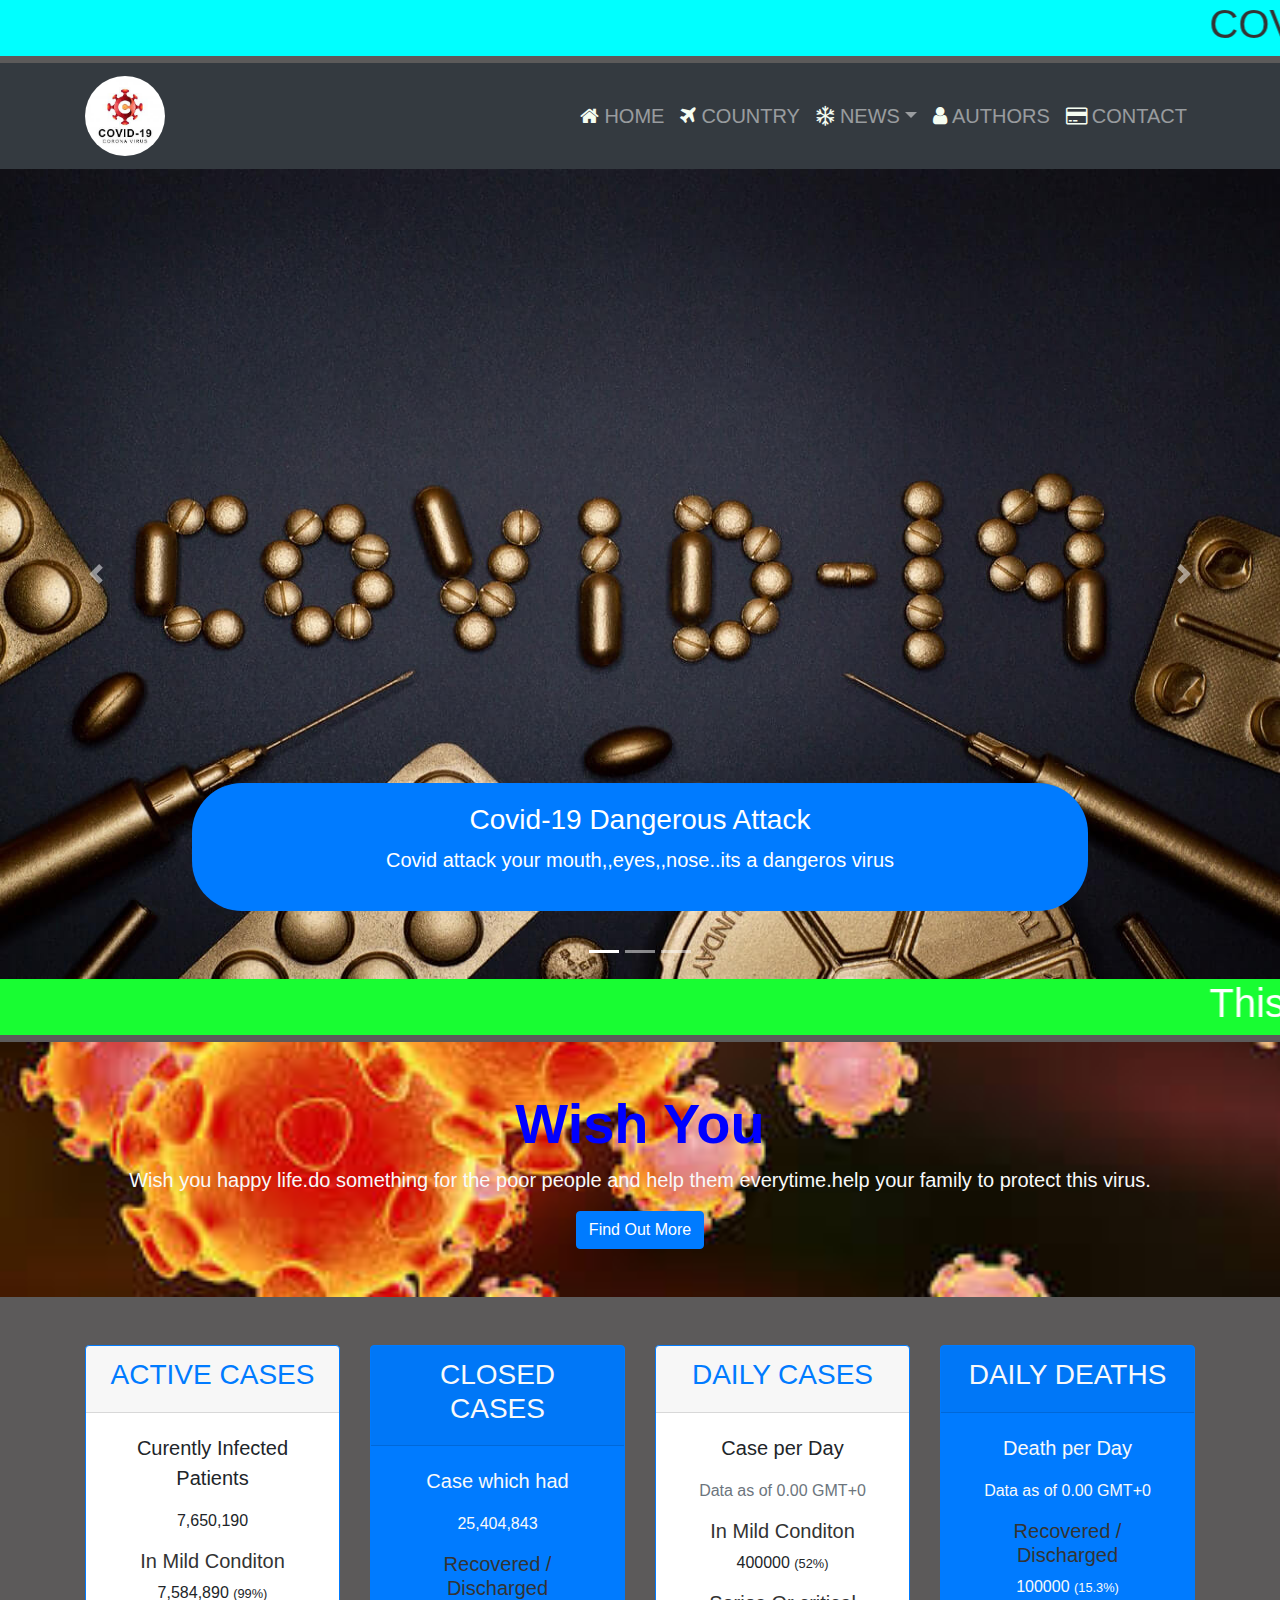
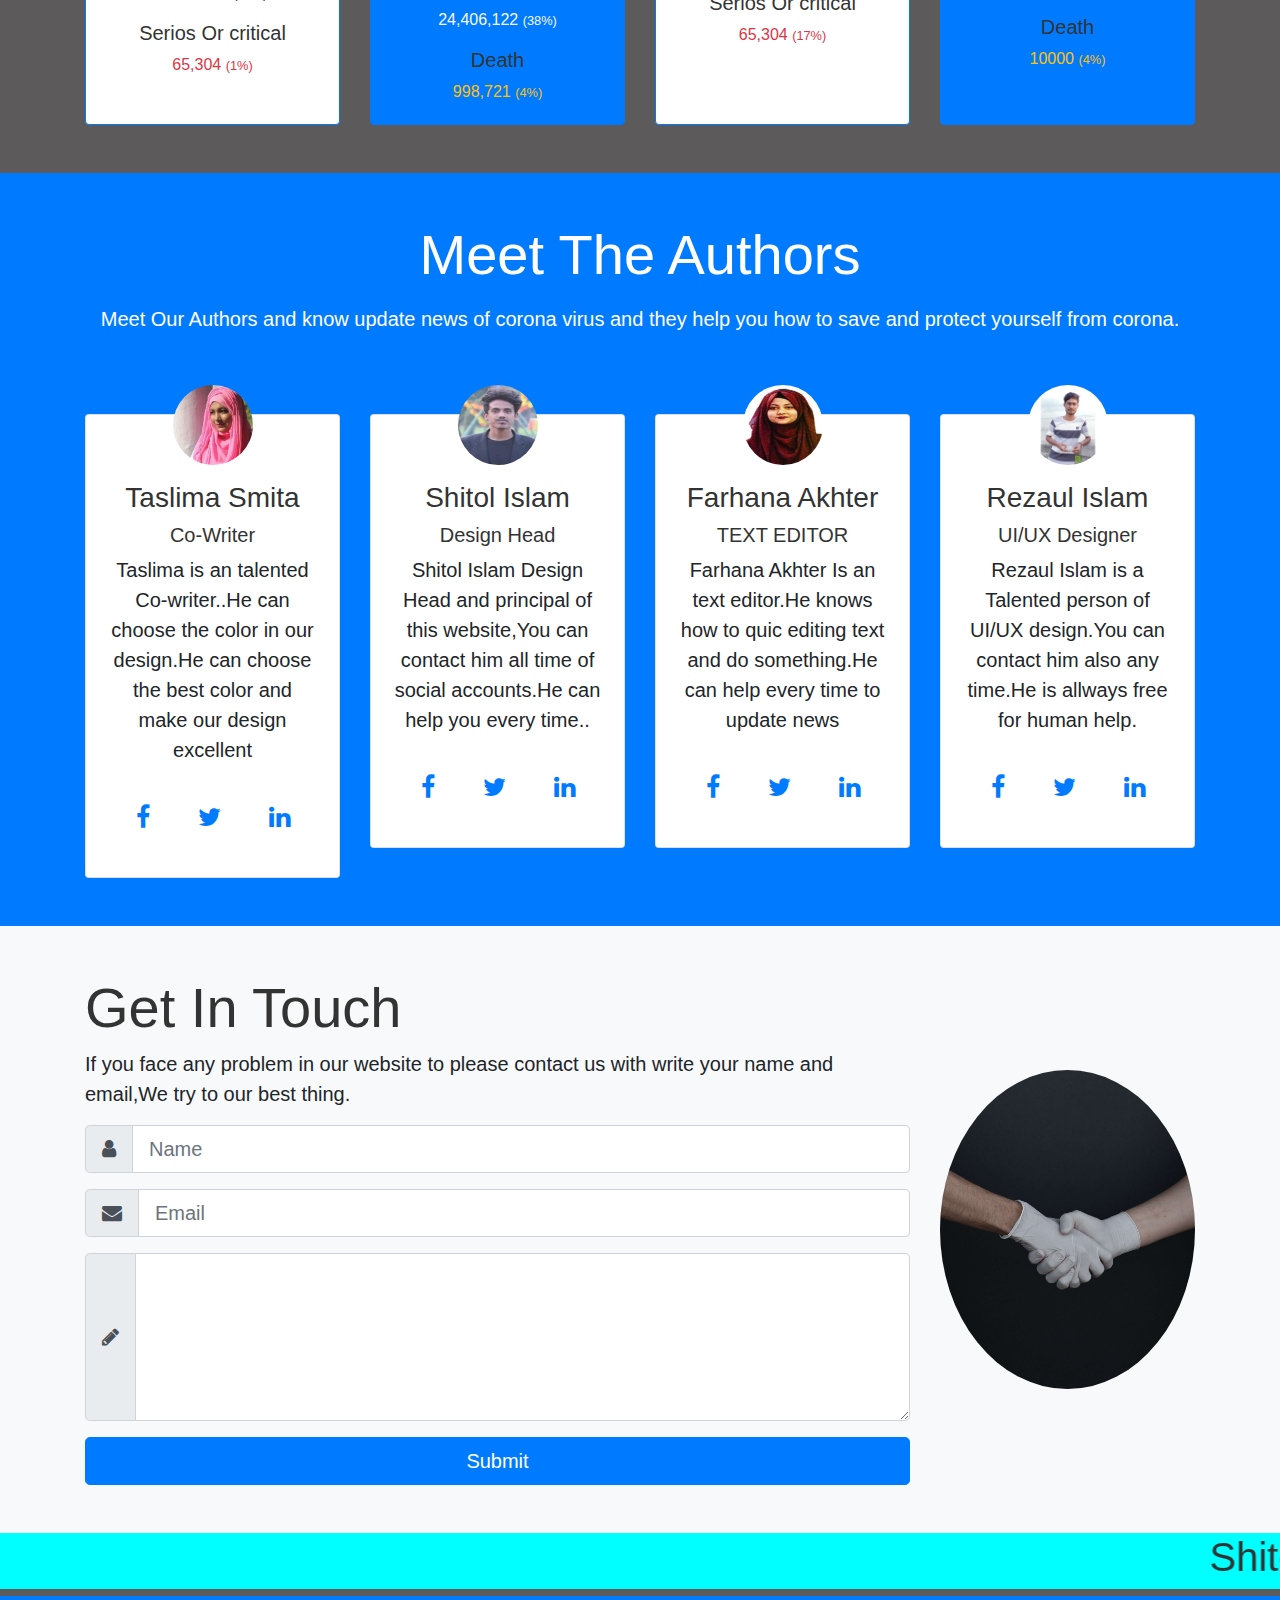
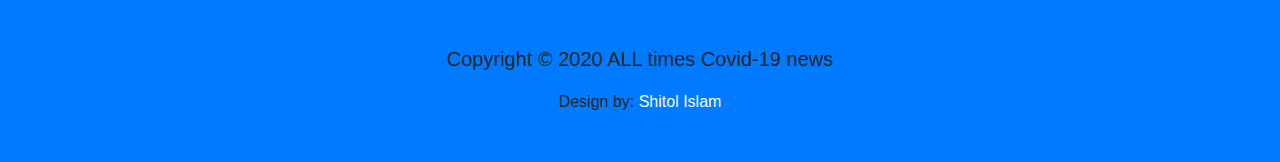
==== index.html @ 83edcdc6 "Covid 19 website" ====
﻿<!DOCTYPE html>
<html lang="en">
    <head>
        <meta charset="UTF-8">
        <meta name="viewport" content="width=device-width, initial-scale=1.0">
        <meta http-equiv="X-UA-Compatible" content="ie=edge">
        <meta name="description" content="Covid-19 wensite.">
        <meta name="keywords" content="covid19,corona virus, corona update">
        <meta name="author" content="Shitol Islam">
        <link rel="shortcut icon" type="image/x-icon" href="assets/images/pexels-cdc-3992933.jpg">
        <link rel="stylesheet" href="assets/css/uikit.min.css">
        <link rel="stylesheet" href="assets/css/font-awesome.min.css">
        <link rel="stylesheet" href="assets/css/bootstrap.min.css">
        <link rel="stylesheet" href="assets/css/style.css">
        <link rel="stylesheet" href="assets/css/responsive.css">
        <title>COVID - 19  ALL DAY UPDATE NEWS</title>
    </head>
    <body data-spy="scroll" data-target=".navbar">
        <!-- HEADER SECTION -->
        <section class="header">
            <div class="row">
                <div class="col">
                    <marquee width="100%" bgcolor="cyan"><h1>COVID-19 ALL DAY UPDATE NEWS! You Can know all update covid19 news here.......</h1></marquee> 
                </div>
            </div>
        </section>
        <!-- NAVBAR DESIGN -->
        <nav class="navbar bg-dark navbar-dark navbar-expand-md" uk-sticky="top: 100; animation: uk-animation-slide-top; bottom: #sticky-on-scroll-up">
            <div class="container">
                <button type="button" class="navbar-toggler" data-toggle="collapse" data-target="#shitol"><span class="navbar-toggler-icon"></span></button>
                <a class="navbar-brand" href="#"><img src="assets/images/logo.jpg" alt="logo"></a>
                <div class="collapse navbar-collapse" id="shitol">
                    <ul class="navbar-nav ml-auto">
                        <li class="nav-item"><a class="nav-link" href="index.html"><i class="fa fa-home"></i>HOME</a></li>
                        <li class="nav-item"><a class="nav-link" href="country.html"><i class="fa fa-plane"></i>COUNTRY</a></li>
                        <li class="nav-item  dropdown"><a class="nav-link dropdown-toggle" data-toggle="dropdown" href="#"><i class="fa fa-snowflake-o"></i>NEWS</a>
                            <div class="dropdown-menu">
                                <a href="" class="dropdown-item">Bangladesh</a>
                                <a href="" class="dropdown-item">India</a>
                                <a href="" class="dropdown-item">China</a>
                            </div>
                        </li>
                        <li class="nav-item"><a class="nav-link" href="#authors"><i class="fa fa-user"></i>AUTHORS</a></li>
                        <li class="nav-item"><a class="nav-link" href="#contact"><i class="fa fa-credit-card"></i>CONTACT</a></li>
                    </ul>
                </div>
            </div>
        </nav>

        <!-- SLIDER SECTION-->
        <div id="slider1" class="carousel slide" data-ride="carousel">
            <ol class="carousel-indicators">
                <li class="active" data-target="#slider1" data-slide-to="0"></li>
                <li data-target="#slider1" data-slide-to="1"></li>
                <li data-target="#slider1" data-slide-to="2"></li>
            </ol>
            <div class="carousel-inner" role="listbox">
                <div class="carousel-item active">
                    <img src="assets/images/slider1.jpg" alt="one" class="d-block img-fluid">
                    <div class="carousel-caption bg-primary mb-5">
                        <h3 class="text-white">Covid-19 Dangerous Attack</h3>
                        <p class="lead">Covid attack your mouth,,eyes,,nose..its a dangeros virus</p>
                    </div>
                </div>
                <div class="carousel-item">
                    <img src="assets/images/slide2.jpg" alt="two">
                    <div class="carousel-caption bg-danger mb-5">
                        <h3 class="text-white">Please Wash Your Hand </h3>
                        <p class="lead">Please Wash your hands,face more time,using handsanitizer,Dettol.lifeboy.</p>
                    </div>
                </div>
                <div class="carousel-item">
                    <img src="assets/images/slide3.jpg" alt="three">
                    <div class="carousel-caption bg-success mb-5">
                        <h3 class="text-white">Please Allways Using Mask</h3>
                        <p class="lead">To make your self fresh and fantastic please use mask for all time in outdoor,,dont forget that..</p>
                    </div>
                </div>
            </div>
            <a href="#slider1" class="carousel-control-prev" data-slide="prev"><span class="carousel-control-prev-icon"></span></a>
            <a href="#slider1" class="carousel-control-next" data-slide="next"><span class="carousel-control-next-icon"></span></a>
        </div>
        <section class="head-footer">
            <div class="row">
                <div class="col">
                    <marquee width="100%" bgcolor="#18fd32"><h1 class="text-white">This news can change any time....Please Like my website its my practice website.....</h1></marquee> 
                </div>
            </div>
        </section>
        <!-- EXPLORE -->
        <section id="explore-head" class="text-center text-light py-5">
            <div class="container">
                <div class="row">
                    <div class="col">
                        <h2 class="display-4">Wish You</h2>
                        <p class="lead">Wish you happy life.do something for the poor people and help them everytime.help your family to protect this virus.</p>
                        <a href="#" class="btn btn-primary">Find Out More</a>
                    </div>
                </div>
            </div> 
        </section>
        <!-- BOXES -->
        <section id="boxes" class="py-5 text-center"> 
            <div class="container">
                <div class="row">
                    <div class="col-lg-3">
                        <div class="card border-primary">
                            <div class="card-header">
                                <h3 class="text-primary">ACTIVE CASES</h3>
                            </div>
                            <div class="card-body">
                                <p class="lead">Curently Infected Patients</p>
                                <p>7,650,190</p>
                                <h5>In Mild Conditon</h5>
                                <p>7,584,890 <small>(99%)</small></p>
                                <h5>Serios Or critical</h5>
                                <p class="text-danger">65,304 <small>(1%)</small></p>
                            </div>
                        </div>
                    </div>
                    <div class="col-lg-3">
                        <div class="card border-primary bg-primary text-light">
                            <div class="card-header">
                                <h3 class="text-light">CLOSED CASES</h3>
                            </div>
                            <div class="card-body">
                                <p class="lead">Case which had</p>
                                <p>25,404,843</p>
                                <h5>Recovered / Discharged</h5>
                                <p>24,406,122 <small>(38%)</small></p>
                                <h5>Death</h5>
                                <p class="text-warning">998,721 <small>(4%)</small></p>
                            </div>
                        </div>
                    </div>
                    <div class="col-lg-3">
                        <div class="card border-primary">
                            <div class="card-header">
                                <h3 class="text-primary">DAILY CASES</h3>
                            </div>
                            <div class="card-body">
                                <p class="lead">Case per Day</p>
                                <p class="text-muted">Data as of 0.00 GMT+0</p>
                                <h5>In Mild Conditon</h5>
                                <p>400000 <small>(52%)</small></p>
                                <h5>Serios Or critical</h5>
                                <p class="text-danger">65,304 <small>(17%)</small></p>
                            </div>
                        </div>
                    </div>
                    <div class="col-lg-3">
                        <div class="card border-primary bg-primary text-light">
                            <div class="card-header">
                                <h3 class="text-light">DAILY DEATHS</h3>
                            </div>
                            <div class="card-body">
                                <p class="lead">Death per Day</p>
                                <p>Data as of 0.00 GMT+0</p>
                                <h5>Recovered / Discharged</h5>
                                <p>100000 <small>(15.3%)</small></p>
                                <h5>Death</h5>
                                <p class="text-warning">10000 <small>(4%)</small></p>
                            </div>
                        </div>
                    </div>
                </div>
            </div>
        </section>
        <!-- AUTHORS -->
        <section id="authors" class="text-center py-5 bg-primary">
            <div class="container">
                <div class="row">
                    <div class="col-12">
                        <div class="info-authors mb-5 pb-3">
                            <h2 class="display-4 text-white">Meet The Authors</h2>
                            <p class="lead mt-3 text-white">Meet Our Authors and know update news of corona virus and they help you how to save and protect yourself from corona.</p>                            

                        </div>
                    </div>
                </div>
                <div class="row">
                    <div class="col-lg-3 col-md-6 col-sm-12">
                        <div class="card">
                            <div class="card-body">
                                <img src="assets/images/tasli.jpeg" alt="taslima" class="img-fluid mb-3">
                                <h3>Taslima Smita</h3>
                                <h5>Co-Writer</h5>
                                <p class="lead">Taslima is an talented Co-writer..He can choose the color in our design.He can choose the best color and make our design excellent</p>
                                <div class="d-flex flex-row justify-content-center">
                                    <div class="p-4">
                                        <a href="http://www.fb.com">
                                            <i class="fa fa-facebook"></i></a>
                                    </div>
                                    <div class="p-4">
                                        <a href="http://www.twitter.com">
                                            <i class="fa fa-twitter"></i></a>
                                    </div>
                                    <div class="p-4">
                                        <a href="http://www.linkedin.com">
                                            <i class="fa fa-linkedin"></i></a>
                                    </div>
                                </div>
                            </div> 
                        </div>
                    </div>
                    <div class="col-lg-3 col-md-6 col-sm-12">
                        <div class="card">
                            <div class="card-body">
                                <img src="assets/images/shitol.jpeg" alt="shitol" class="img-fluid mb-3">
                                <h3>Shitol Islam</h3>
                                <h5>Design Head</h5>
                                <p class="lead">Shitol Islam Design Head and principal of this website,You can contact him all time of social accounts.He can help you every time..</p>
                                <div class="d-flex flex-row justify-content-center">
                                    <div class="p-4">
                                        <a href="https://web.facebook.com/shitol.islam.733/">
                                            <i class="fa fa-facebook"></i></a>
                                    </div>
                                    <div class="p-4">
                                        <a href="http://www.twitter.com">
                                            <i class="fa fa-twitter"></i></a>
                                    </div>
                                    <div class="p-4">
                                        <a href="http://www.linkedin.com">
                                            <i class="fa fa-linkedin"></i></a>
                                    </div>
                                </div>
                            </div> 
                        </div>
                    </div>
                    <div class="col-lg-3 col-md-6 col-sm-12">
                        <div class="card">
                            <div class="card-body">
                                <img src="assets/images/farhana.jpeg" alt="rabbi" class="img-fluid mb-3">
                                <h3>Farhana Akhter</h3>
                                <h5>TEXT EDITOR</h5>
                                <p class="lead">Farhana Akhter Is an text editor.He knows how to quic editing text and do something.He can help every time to update news</p>
                                <div class="d-flex flex-row justify-content-center">
                                    <div class="p-4">
                                        <a href="http://www.fb.com">
                                            <i class="fa fa-facebook"></i></a>
                                    </div>
                                    <div class="p-4">
                                        <a href="http://www.twitter.com">
                                            <i class="fa fa-twitter"></i></a>
                                    </div>
                                    <div class="p-4">
                                        <a href="http://www.linkedin.com">
                                            <i class="fa fa-linkedin"></i></a>
                                    </div>
                                </div>
                            </div> 
                        </div>
                    </div>

                    <div class="col-lg-3 col-md-6 col-sm-12">
                        <div class="card">
                            <div class="card-body">
                                <img src="assets/images/rezaol.png" alt="rezaul" class="img-fluid mb-3">
                                <h3>Rezaul Islam</h3>
                                <h5>UI/UX Designer</h5>
                                <p class="lead">Rezaul Islam is a Talented person of UI/UX design.You can contact him also any time.He is allways free for human help.</p>
                                <div class="d-flex flex-row justify-content-center">
                                    <div class="p-4">
                                        <a href="http://www.fb.com">
                                            <i class="fa fa-facebook"></i></a>
                                    </div>
                                    <div class="p-4">
                                        <a href="http://www.twitter.com">
                                            <i class="fa fa-twitter"></i></a>
                                    </div>
                                    <div class="p-4">
                                        <a href="http://www.linkedin.com">
                                            <i class="fa fa-linkedin"></i></a>
                                    </div>
                                </div>
                            </div> 
                        </div>
                    </div>
                </div>
            </div>
        </section> 
        <!-- SECTION CONTACT--> 
        <section id="contact" class="py-5 bg-light">
            <div class="container">
                <div class="row">
                    <div class="col-lg-9">
                        <div class="info-contact">
                            <h2 class="display-4">Get In Touch</h2>
                            <p class="lead">If you face any problem in our website to please contact us with write your name and email,We try to our best thing.</p>
                        </div>
                        <form>
                            <div class="form-group">
                                <div class="input-group input-group-lg">
                                    <div class="input-group-prepend">
                                        <span class="input-group-text"><i class="fa fa-user"></i></span>
                                    </div>
                                    <input type="text" placeholder="Name" class="form-control form-control-lg">
                                </div>
                            </div>
                            <div class="form-group">
                                <div class="input-group input-group-lg">
                                    <div class="input-group-prepend">
                                        <span class="input-group-text">
                                            <i class="fa fa-envelope"></i>
                                        </span>
                                    </div>
                                    <input type="email" placeholder="Email" class="form-control form-control-lg">
                                </div>
                            </div>
                            <div class="form-group">
                                <div class="input-group input-group-lg">
                                    <div class="input-group-prepend">
                                        <span class="input-group-text">
                                            <i class="fa fa-pencil"></i>
                                        </span>
                                    </div>
                                    <textarea name="message" rows="5" class="form-control form-control-lg"></textarea>
                                </div>
                            </div>
                            <input type="submit" class="btn btn-primary btn-lg btn-block" value="Submit">
                        </form>
                    </div>
                    <div class="col align-self-center">
                        <img src="assets/images/pic3.jpg" alt="logo" class="img-fluid d-none d-lg-block rounded-circle">
                    </div>
                </div>
            </div>
        </section>
        <section class="header">
            <div class="row">
                <div class="col">
                    <marquee width="100%" bgcolor="cyan"><h1>Shitol24.bd.com</h1></marquee> 
                </div>
            </div>
        </section>
        <!-- FOOTER SECTION -->
        <footer id="footer-main" class="bg-primary text-center py-5">
            <div class="container">
                <div class="row">
                    <div class="col-12">
                        <p class="lead">Copyright &copy; 2020 ALL times Covid-19 news</p>
                        <span>Design by: <a class="text-light" href="https://web.facebook.com/shitol.islam.733/">Shitol Islam</a></span>
                    </div>
                </div>
            </div> 
        </footer>  
        <!-- SCRIPT FILE -->
        <script src="assets/js/jquery-3.4.1.min.js"></script>           
        <script src="assets/js/popper.min.js"></script>                 
        <script src="assets/js/bootstrap.min.js"></script>          
        <script src="assets/js/uikit.min.js"></script>          
        <script src="assets/js/uikit-icons.min.js"></script>          
    </body>
</html>
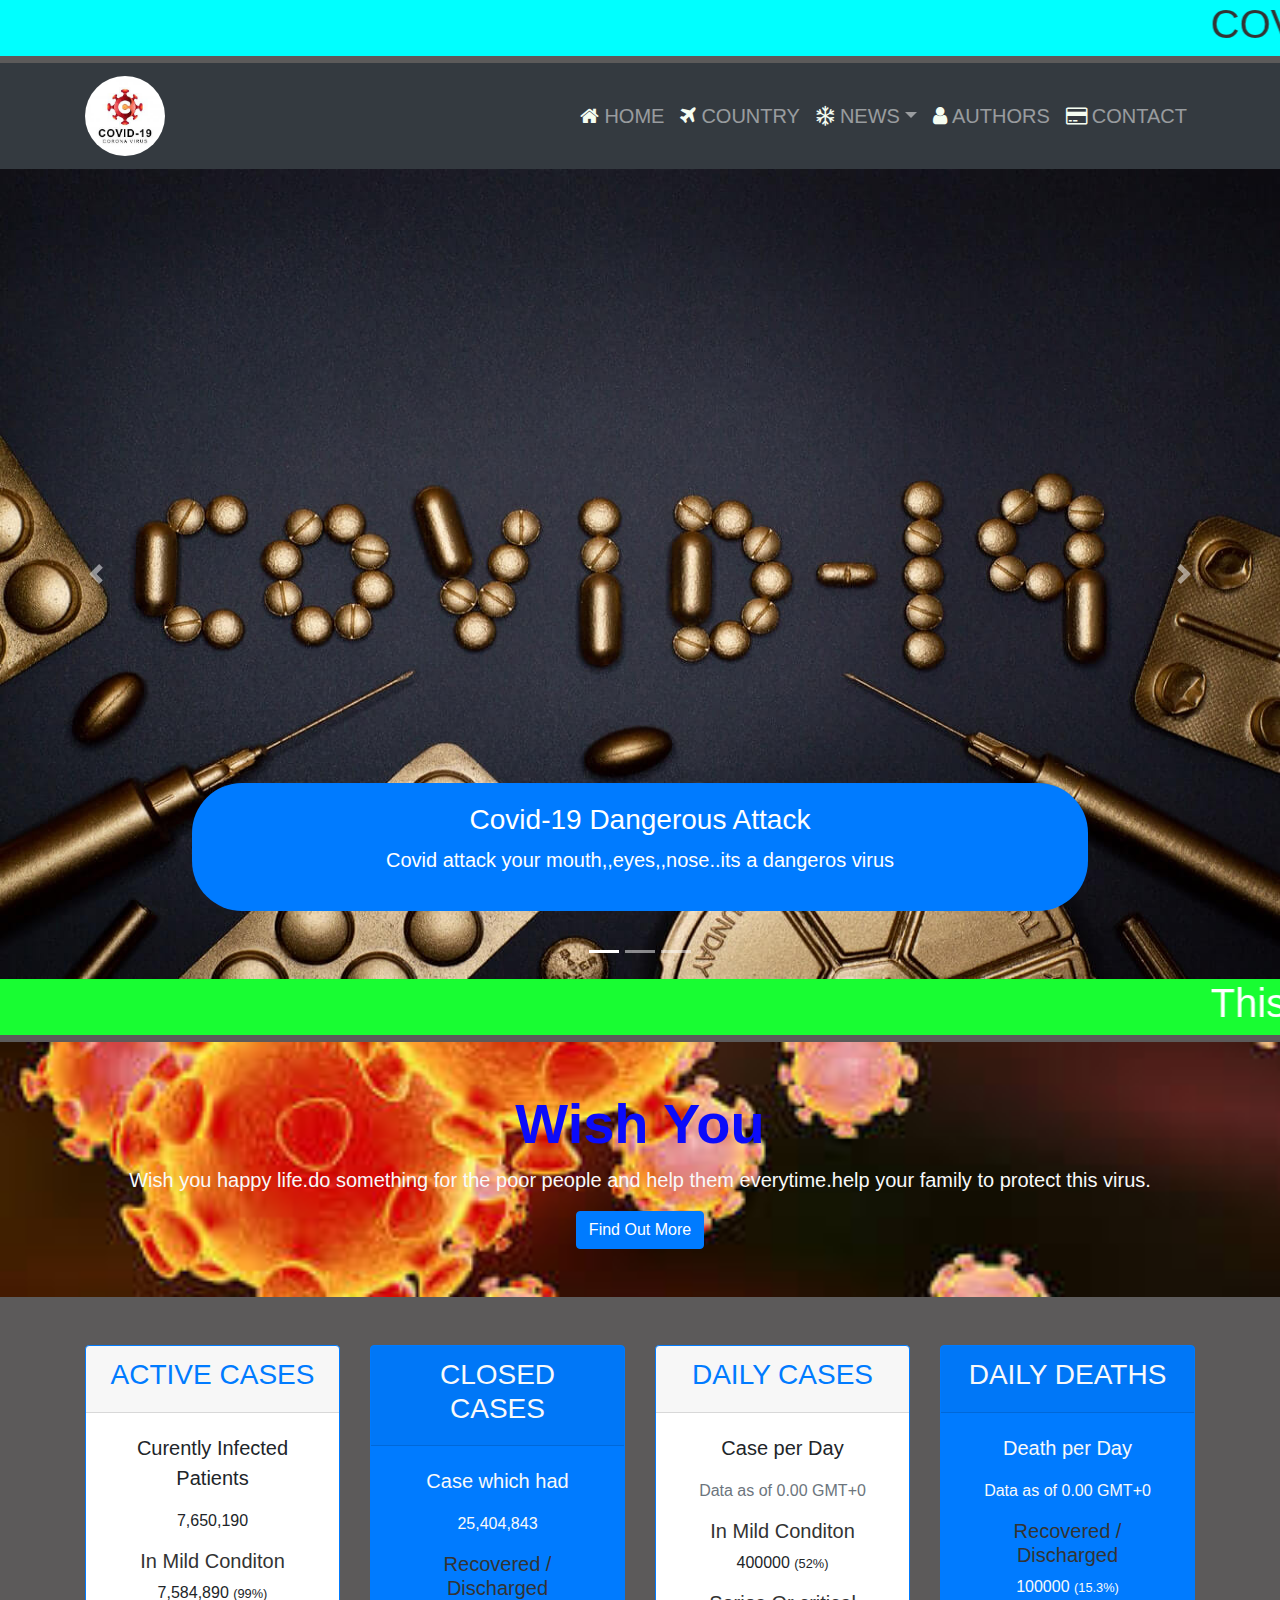
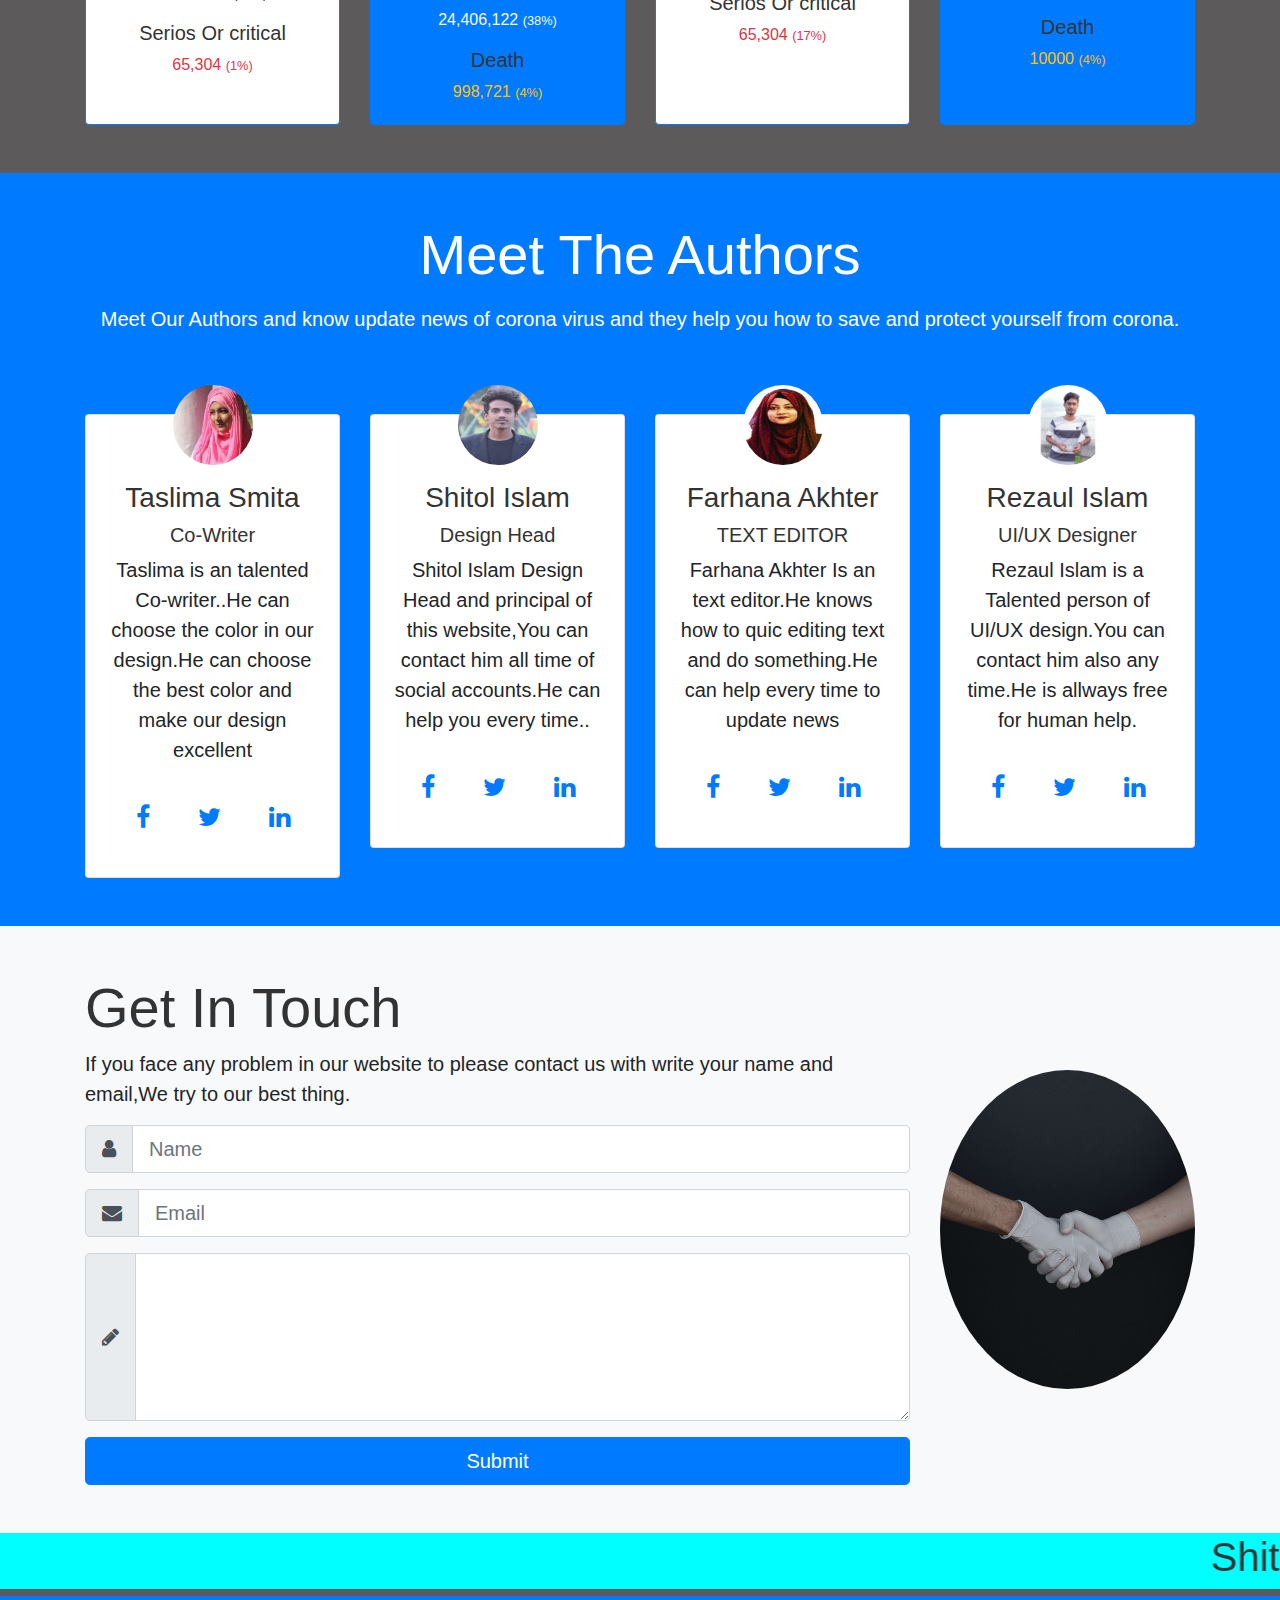
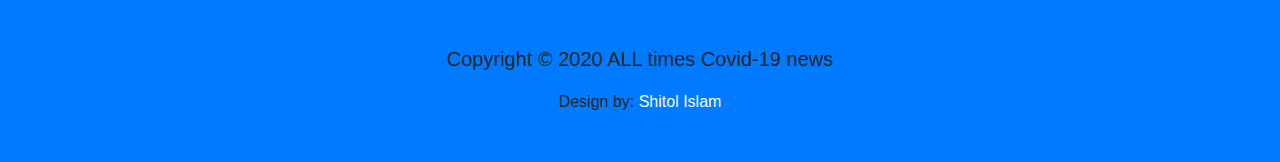
==== commit d7423480: "Update index.html" ====
--- a/index.html
+++ b/index.html
@@ -1,4 +1,4 @@
-﻿<!DOCTYPE html>
+<!DOCTYPE html>
 <html lang="en">
     <head>
         <meta charset="UTF-8">
@@ -288,7 +288,7 @@
                             <h2 class="display-4">Get In Touch</h2>
                             <p class="lead">If you face any problem in our website to please contact us with write your name and email,We try to our best thing.</p>
                         </div>
-                        <form>
+                        <form action="https://formspree.io/shitolislam674@gmail.com" method="POST">
                             <div class="form-group">
                                 <div class="input-group input-group-lg">
                                     <div class="input-group-prepend">
@@ -351,4 +351,4 @@
         <script src="assets/js/uikit.min.js"></script>          
         <script src="assets/js/uikit-icons.min.js"></script>          
     </body>
-</html>+</html>
--- a/assets/css/style.css
+++ b/assets/css/style.css
@@ -1,4 +1,5 @@
 *{
+    -webkit-box-sizing: border-box;
     box-sizing: border-box;
     scroll-behavior: smooth;
 }
@@ -29,6 +30,7 @@
 }
 .carousel-caption {
     border-radius: 50px;
+    -webkit-box-sizing: border-box;
     box-sizing: border-box;
     overflow: hidden;
     text-justify: inherit;
@@ -39,7 +41,7 @@
     background-position: center;
 }
 #explore-head h2 {
-    color: blue;
+    color: #0b0bfa;
     font-weight: bold;
 }
 #boxes .card {
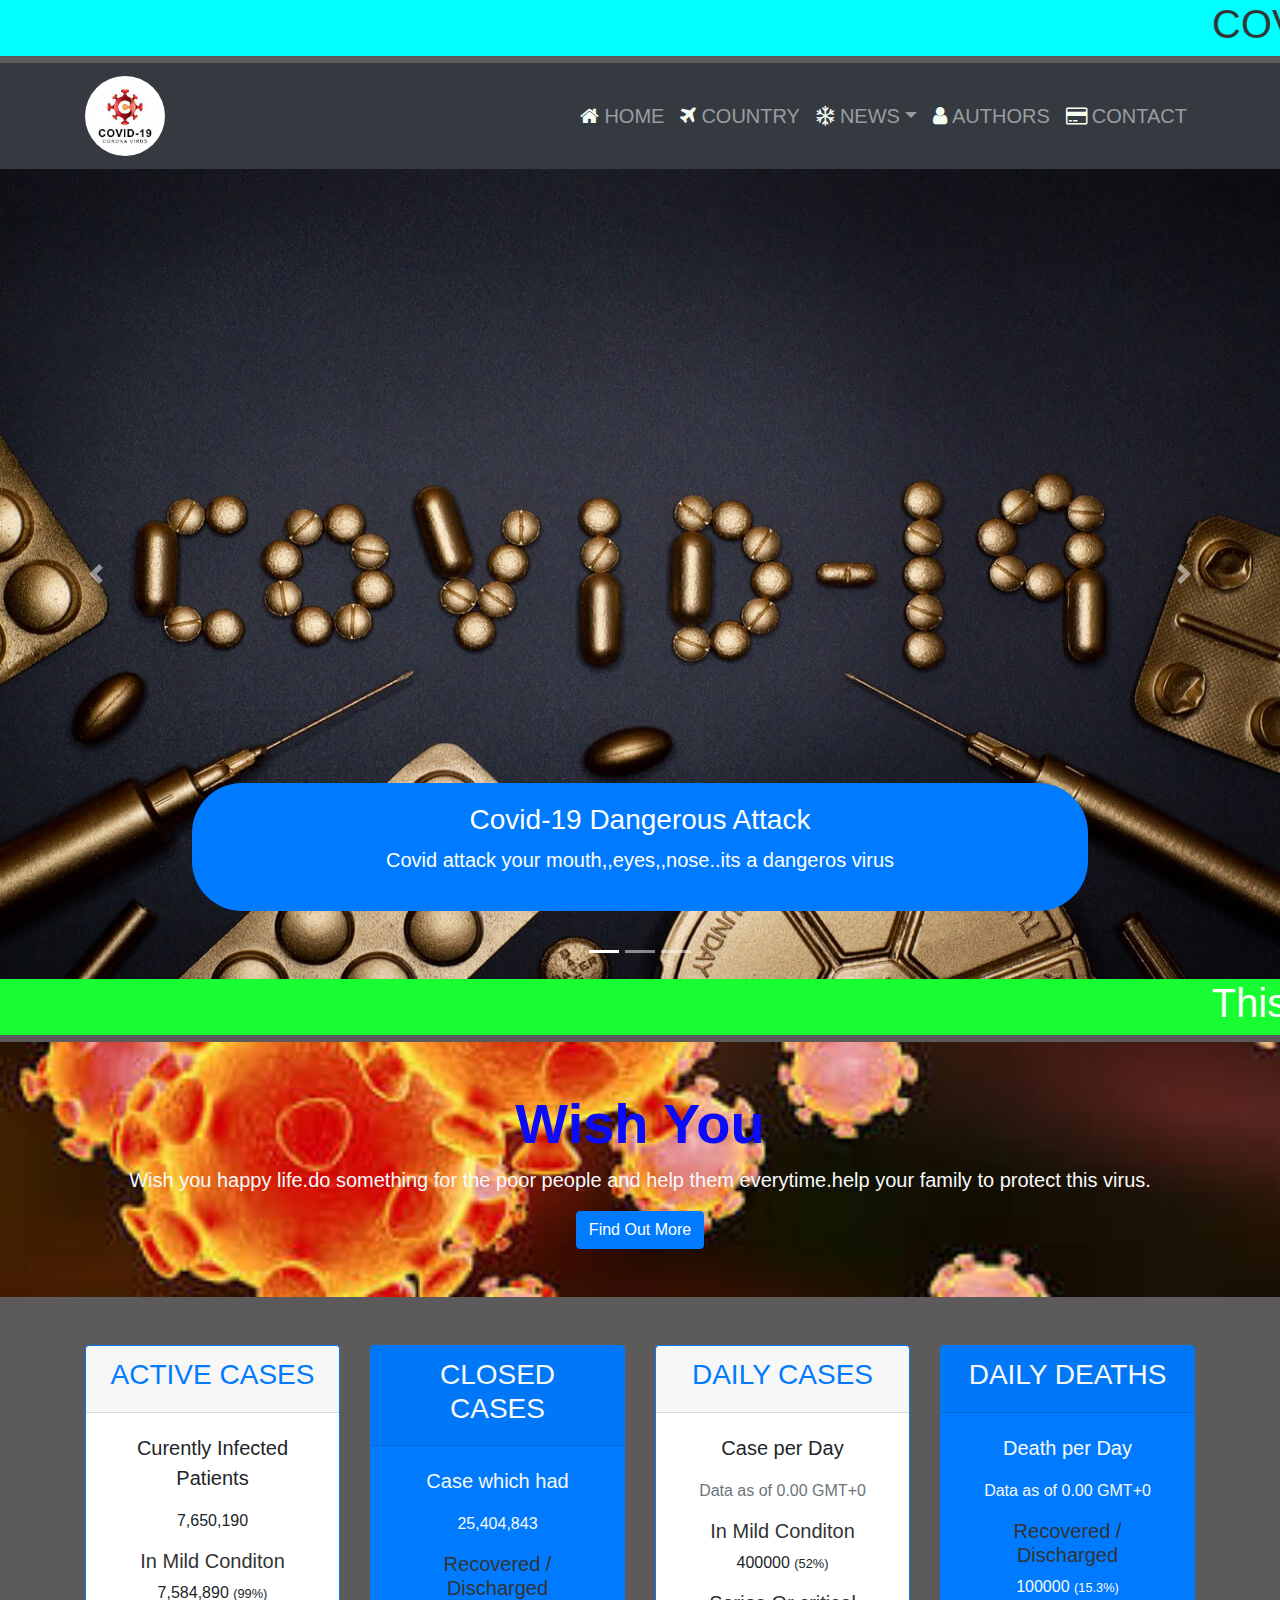
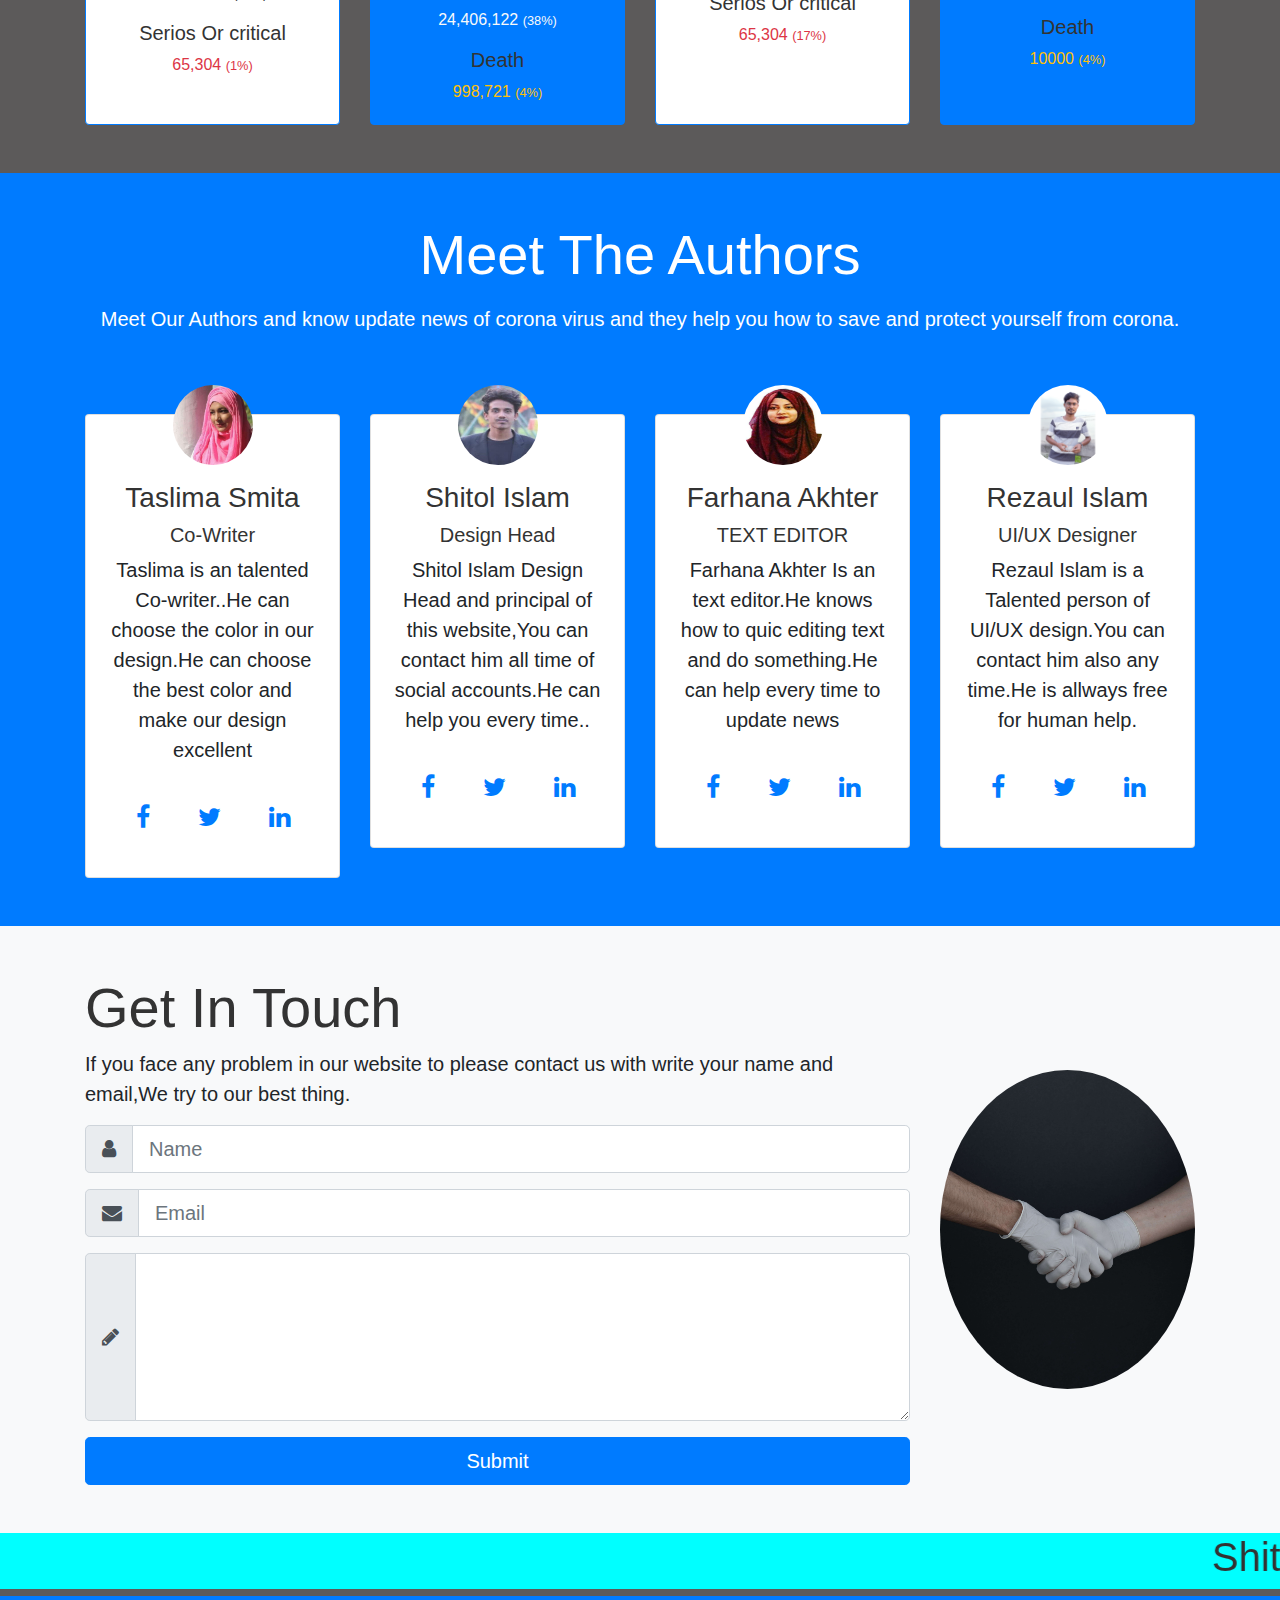
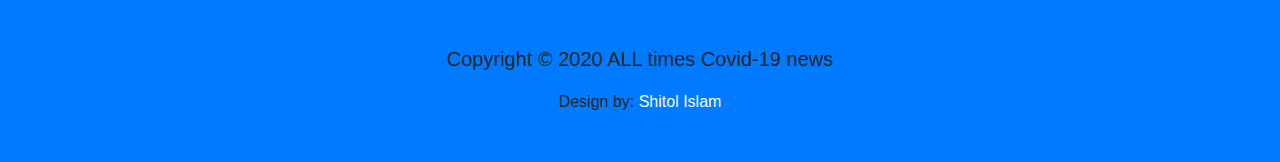
==== commit 8282fea4: "Update index.html" ====
--- a/index.html
+++ b/index.html
@@ -4,7 +4,7 @@
         <meta charset="UTF-8">
         <meta name="viewport" content="width=device-width, initial-scale=1.0">
         <meta http-equiv="X-UA-Compatible" content="ie=edge">
-        <meta name="description" content="Covid-19 wensite.">
+        <meta name="description" content="Covid-19 website.">
         <meta name="keywords" content="covid19,corona virus, corona update">
         <meta name="author" content="Shitol Islam">
         <link rel="shortcut icon" type="image/x-icon" href="assets/images/pexels-cdc-3992933.jpg">
